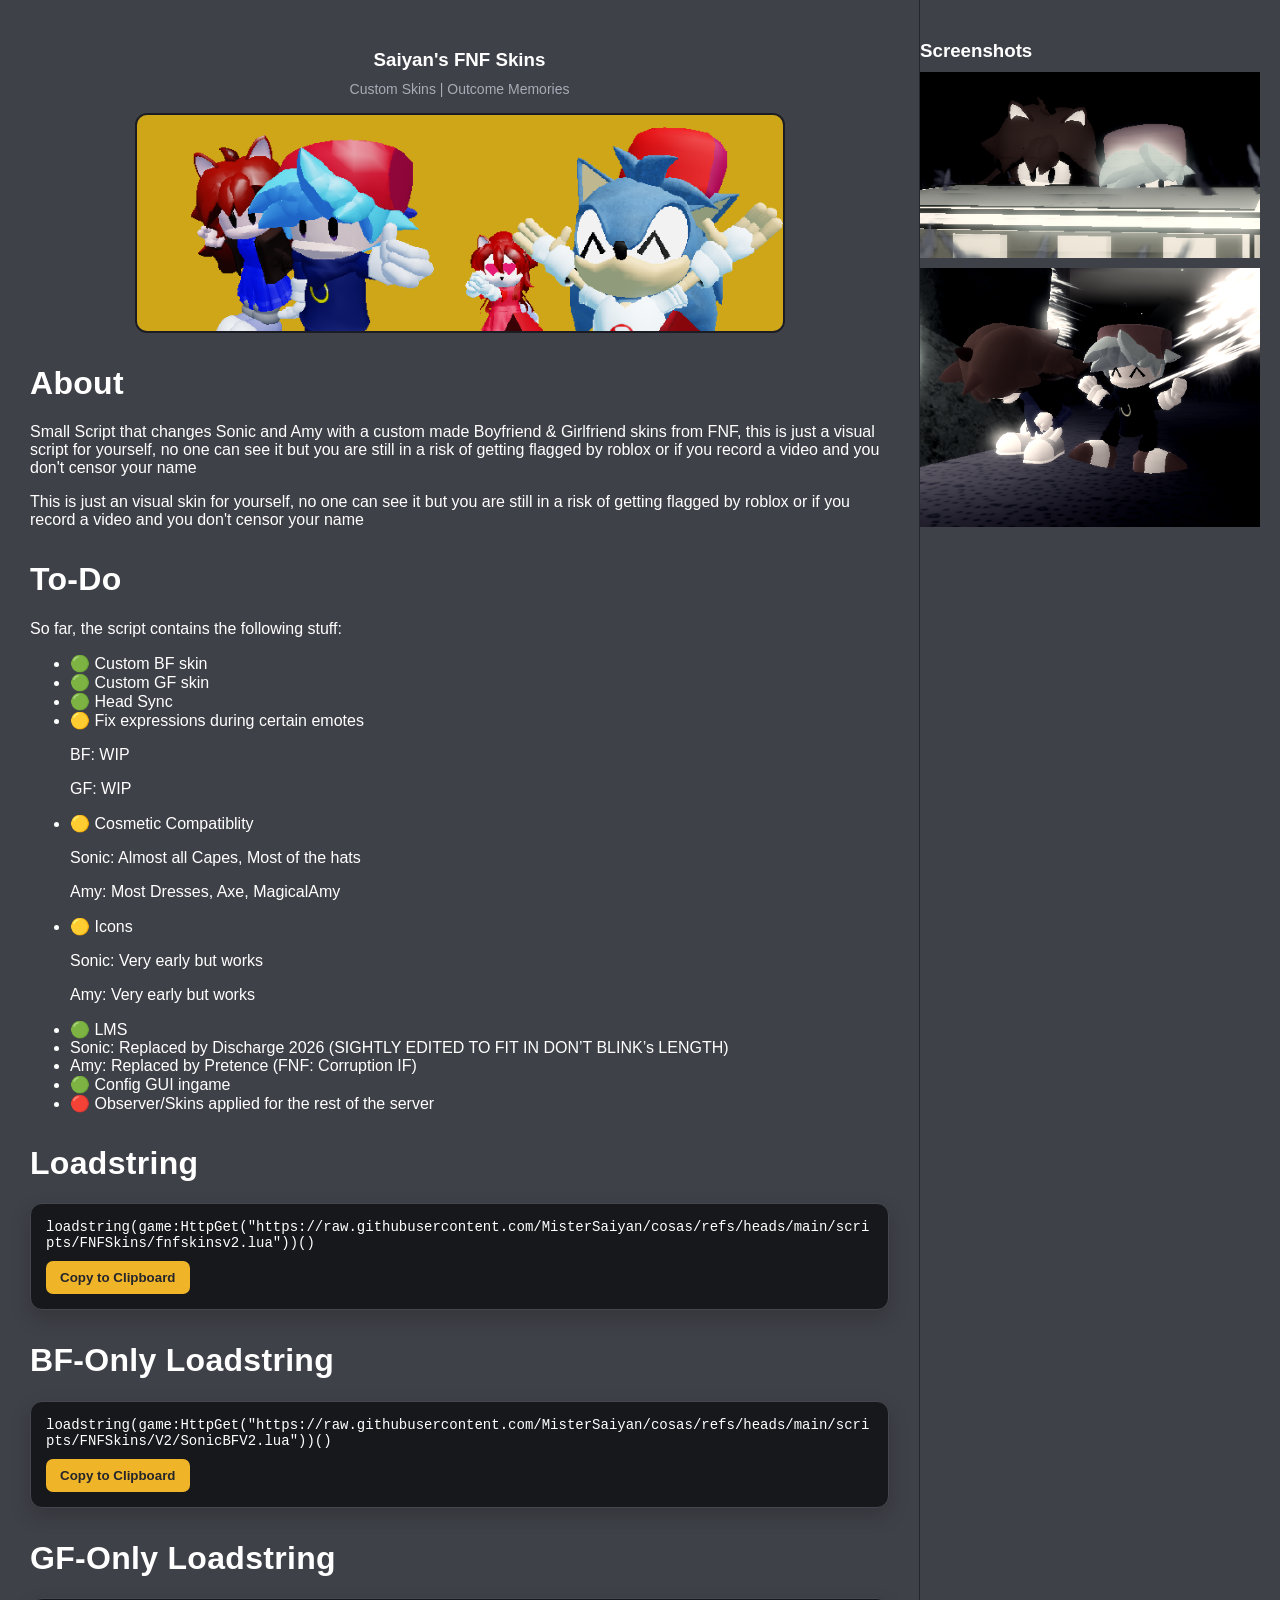
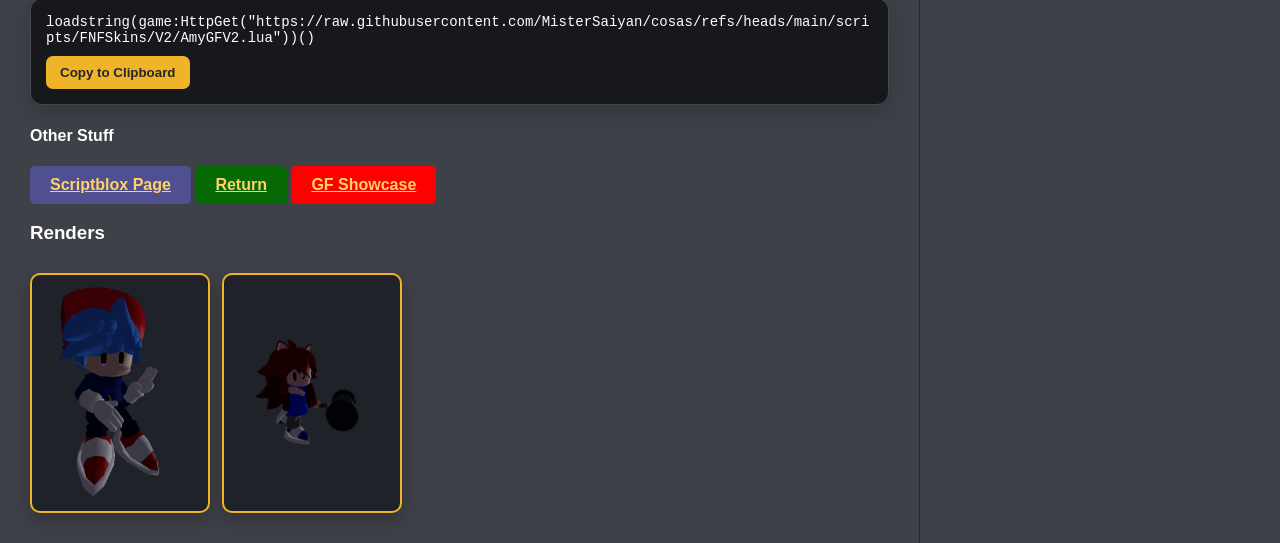
==== web/FNFSkinsV2/index.html @ 4db48367 "Add files via upload" ====
<!DOCTYPE html>
<html>
<head>
    <meta charset="UTF-8">
    <title>Saiyan's FNF Skins</title>
    <link rel="stylesheet" href = "estilo.css">
    <script src="script.js" defer></script>
</head>
<body>

<div class="contenedor">
    
<div class="derecha">

    <div class="centrar">
        <h3>Saiyan's FNF Skins</h3>
    <p class="version">Custom Skins | Outcome Memories</p>
        </div>
        <p>
            <img class="img-border" src="banner.png" alt="Silly SSonic" width="650" height="200">
        </p>

        <h1>About</h1>
        <p>
            Small Script that changes Sonic and Amy with a custom made
            Boyfriend & Girlfriend skins from FNF,
            this is just a visual script for yourself, no one can see it but you are still in a risk
            of getting flagged by roblox or if you record a video and you don't censor your name
            </p>
        <p>
            This is just an visual skin for yourself, no one can see it but you are still in a risk
            of getting flagged by roblox or if you record a video and you don't censor your name
        </p>

        <h1>To-Do</h1>
        <p>
            So far, the script contains the following stuff:
        </p>
        <ul>
<li>🟢 Custom BF skin</li>
<li>🟢 Custom GF skin</li>
<li>🟢 Head Sync</li>
<li>🟡 Fix expressions during certain emotes</li>
<p>BF: WIP</p>
<p>GF: WIP</p>
<li>🟡 Cosmetic Compatiblity</li>
<p>Sonic: Almost all Capes, Most of the hats</p>
<p>Amy: Most Dresses, Axe, MagicalAmy</p>
<li>🟡 Icons</li>
<p>Sonic: Very early but works</p>
<p>Amy: Very early but works</p>
<li>🟢 LMS</li>
<li>Sonic: Replaced by Discharge 2026 (SIGHTLY EDITED TO FIT IN DON’T BLINK’s LENGTH)</li>
<li>Amy: Replaced by Pretence (FNF: Corruption IF)</li>
<li>🟢 Config GUI ingame</li>
<li>🔴 Observer/Skins applied for the rest of the server</li>
        </ul>

        <h1>Loadstring</h1>
        <div class="loadstring-box">
            <p>
                <span class="loadstring">loadstring(game:HttpGet("https://raw.githubusercontent.com/MisterSaiyan/cosas/refs/heads/main/scripts/FNFSkins/fnfskinsv2.lua"))()
</span>
            </p>
            <button class="copy-button" type="button">Copy to Clipboard</button>
        </div>

                <h1>BF-Only Loadstring</h1>
                <div class="loadstring-box">
            <p>
                        <span class="loadstring">loadstring(game:HttpGet("https://raw.githubusercontent.com/MisterSaiyan/cosas/refs/heads/main/scripts/FNFSkins/V2/SonicBFV2.lua"))()
                        </span>
            </p>
                    <button class="copy-button" type="button">Copy to Clipboard</button>
        </div>

                        <h1>GF-Only Loadstring</h1>
                <div class="loadstring-box">
            <p>
                        <span class="loadstring">loadstring(game:HttpGet("https://raw.githubusercontent.com/MisterSaiyan/cosas/refs/heads/main/scripts/FNFSkins/V2/AmyGFV2.lua"))()
                        </span>
            </p>
                    <button class="copy-button" type="button">Copy to Clipboard</button>
        </div>

        <h4>Other Stuff</h4>

        <div class="Scriptblox-Button">
            <a href="https://scriptblox.com/script/(ANNIVERSARY)-Outcome-Memories-v0.2-UPDATED-FNF-Skins-for-Sonic-and-Amy-For-Outcome-Memories-0.2-227278" target="_blank">Scriptblox Page</a>
        </div>

        <div class="Return-Button">
            <a href="https://mistersaiyan.github.io/cosas/web/" target="_blank">Return</a>
        </div>
        <div class="Youtube-Button">
            <a href="https://www.youtube.com/watch?v=WiAgTkXF8jI&t" target="_blank">GF Showcase</a>
        </div>

            <h3>Renders</h3>
        <img class="img-background" src="boyfiendtransparent.png" alt="BF Render" width="300" height="400">
        <img class="img-background" src="girlfriendtransparent.png" alt="GF Render" width="500" height="400">

</div>

<div class="screenshots">
    <h3>Screenshots</h3>
    <img src="ejemplo1.png" alt="Screenshot 2" width="300" height="200">
    <img src="ejemplo2.png" alt="Screenshot 3" width="300" height="200">
</div>
---- web/FNFSkinsV2/estilo.css ----
body {
            font-family: Arial, sans-serif;
            background: #25262b;
            margin: 0;
            color: #f4f4f5;
        }

        * {
            box-sizing: border-box;
        }

        .version {
            margin-top: -8px;
            margin-bottom: 10px;

            opacity: 0.95;
            font-size: 14px;
            color: #aeb2bd;
        }

        .img-border {
            border: 2px solid #1c1c24;
            border-radius: 12px;
            display: block;
            margin: 0 auto;
            max-width: 100%;
            height: auto;
        }

        .centrar {
            text-align: center;
        }

        .loadstring-box {
            background: #17181c;
            padding: 15px;
            border-radius: 12px;
            margin-top: 20px;
            font-family: monospace;
            font-size: 14px;
            overflow-wrap: anywhere;
            border: 1px solid #444750;
            box-shadow: 0 8px 20px rgba(0, 0, 0, 0.18);
        }

        .loadstring-box p {
            margin: 0;
        }

        .Youtube-Button {
            display: inline-block;
            padding: 10px 20px;
            background-color: #ff0000;
            color: #1b1717;
            text-decoration: none;
            border-radius: 5px;
            font-weight: bold;
        }

        .Return-Button {
            display: inline-block;
            padding: 10px 20px;
            background-color: #066906;
            color: #1b1717;
            text-decoration: none;
            border-radius: 5px;
            font-weight: bold;
        }

        .Scriptblox-Button {
            display: inline-block;
            padding: 10px 20px;
            background-color: #505090;
            color: #1b1717;
            text-decoration: none;
            border-radius: 5px;
            font-weight: bold;
        }

        .loadstring-box + .loadstring-box {
            margin-top: 14px;
        }

        .contenedor {
            display: grid;
            grid-template-columns: minmax(0, 1fr) minmax(280px, 360px);
            width: 100%;
            min-height: 100vh;
            margin: 0 auto;
            background: #3f4148;
            color: white;
        }

        .izquierda {
            width: 280px;
            flex-shrink: 0;

            background: linear-gradient(
                180deg,
                #199c56,
                #cf3700 
            );
            color: white;
            padding: 30px;
            border-left: 2px solid #30303a;
            border-right: 2px solid #30303a;
            font-size: 14px;
        }

        .derecha {
            min-width: 0;
            padding: 30px;
            border-right: 1px solid #25262b;
        }

        h1, h2 {
            margin-top: 0;
        }

        h1 {
            margin-top: 32px;
            color: #ffffff;
            letter-spacing: 0.3px;
        }

        h3 {
            color: #ffffff;
        }

        button {
            margin-top: 10px;
            padding: 9px 14px;
            border: 0;
            border-radius: 7px;
            background: #f0b429;
            color: #25262b;
            font-weight: bold;
            cursor: pointer;
        }

        button:hover {
            background: #ffd166;
        }

        a {
            color: #ffd166;
        }

        .bio {
    line-height: 1.6;
}

.estado {
    margin-top: 20px;
    padding: 15px;

    background: #111;

    border-radius: 12px;

    line-height: 1.3;
}

.img-background {
    display: inline-block;
    width: 180px;
    height: 240px;
    margin: 10px 8px 0 0;
    padding: 8px;
    object-fit: contain;
    vertical-align: top;
    background: #202229;
    border: 2px solid #f0b429;
    border-radius: 10px;
    box-shadow: 0 8px 18px rgba(0, 0, 0, 0.22);
}

.screenshots {
    min-width: 0;
    display: grid;
    grid-template-columns: 1fr;
    gap: 10px;
    margin-top: 20px;
    padding: 0 20px 20px 0;
    align-content: start;
}

.screenshots h3 {
    margin: 20px 0 0;
}

.screenshots img {
    display: block;
    width: 100%;
    height: auto;
}

@media (max-width: 800px) {
    .contenedor {
        grid-template-columns: 1fr;
    }

    .derecha {
        padding: 20px;
    }

    .screenshots {
        grid-template-columns: repeat(auto-fit, minmax(220px, 1fr));
        padding: 0 20px 20px;
    }

    .screenshots h3 {
        grid-column: 1 / -1;
    }
}
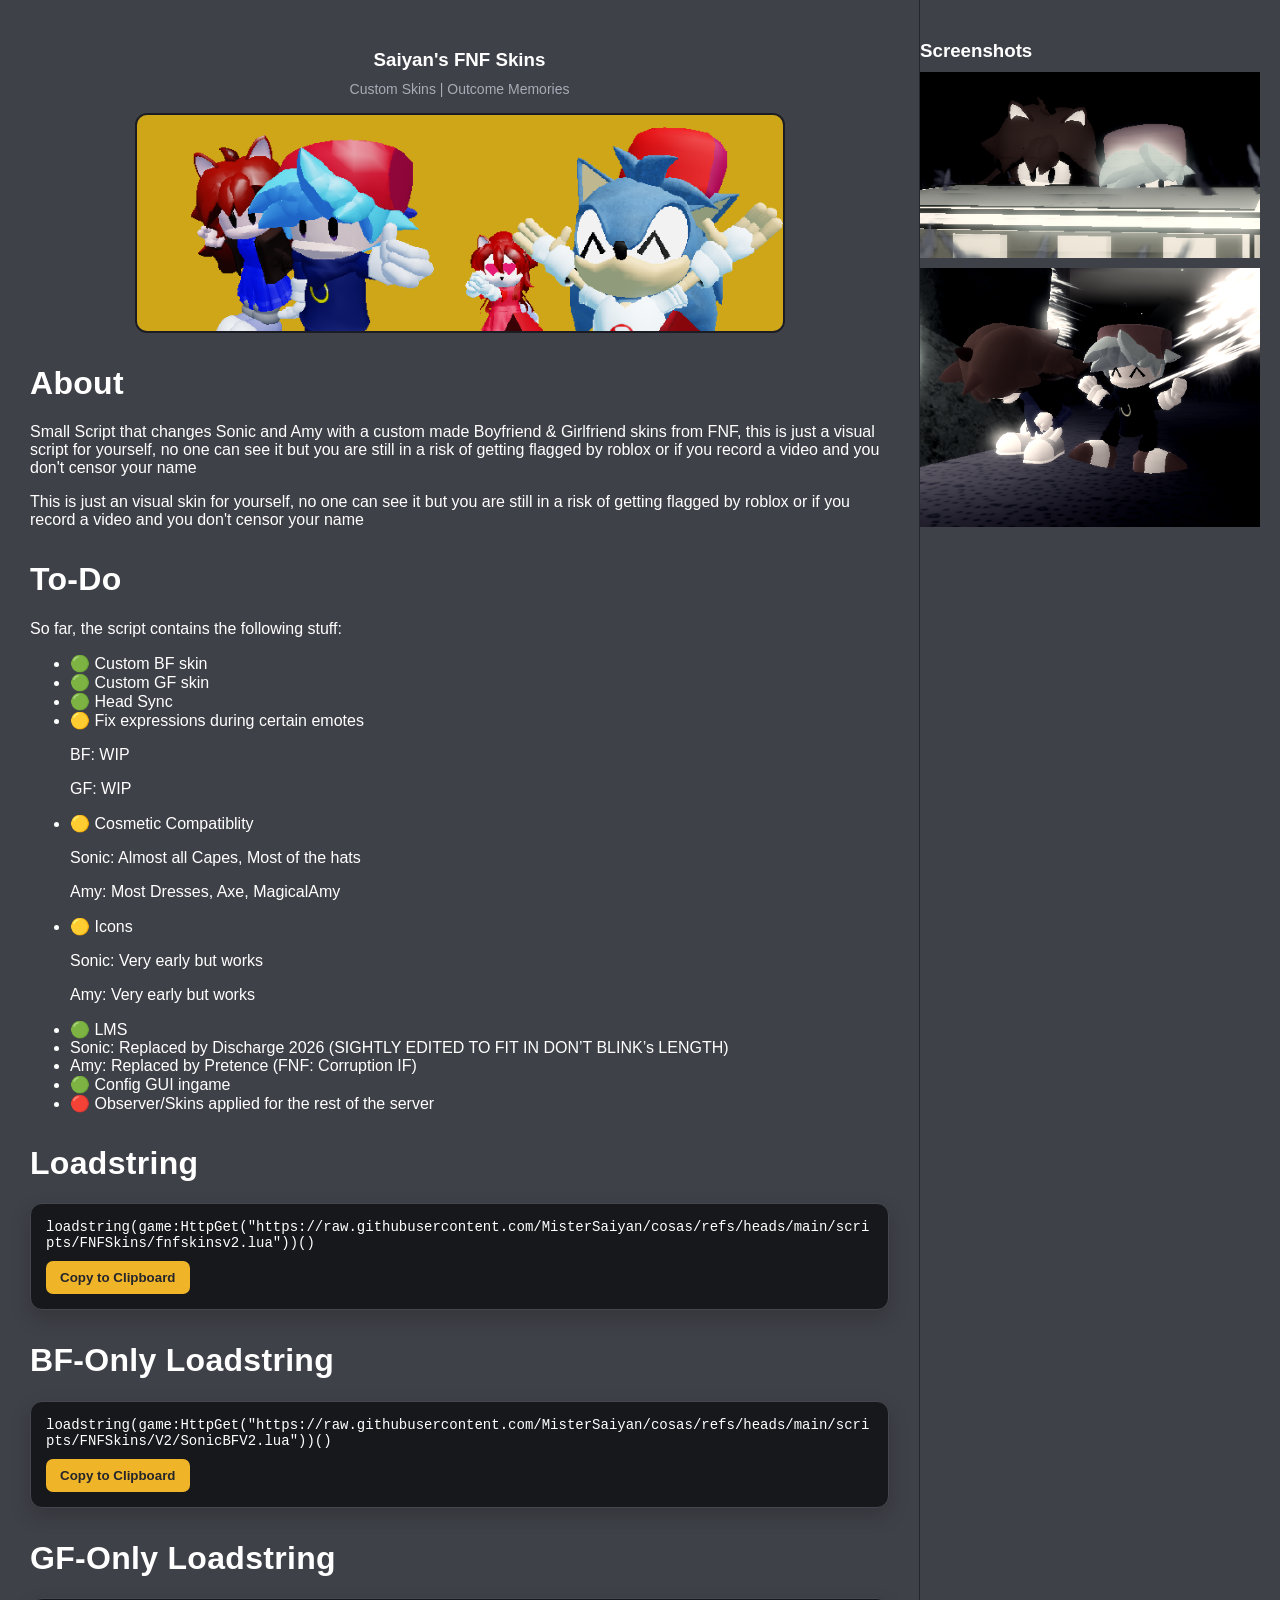
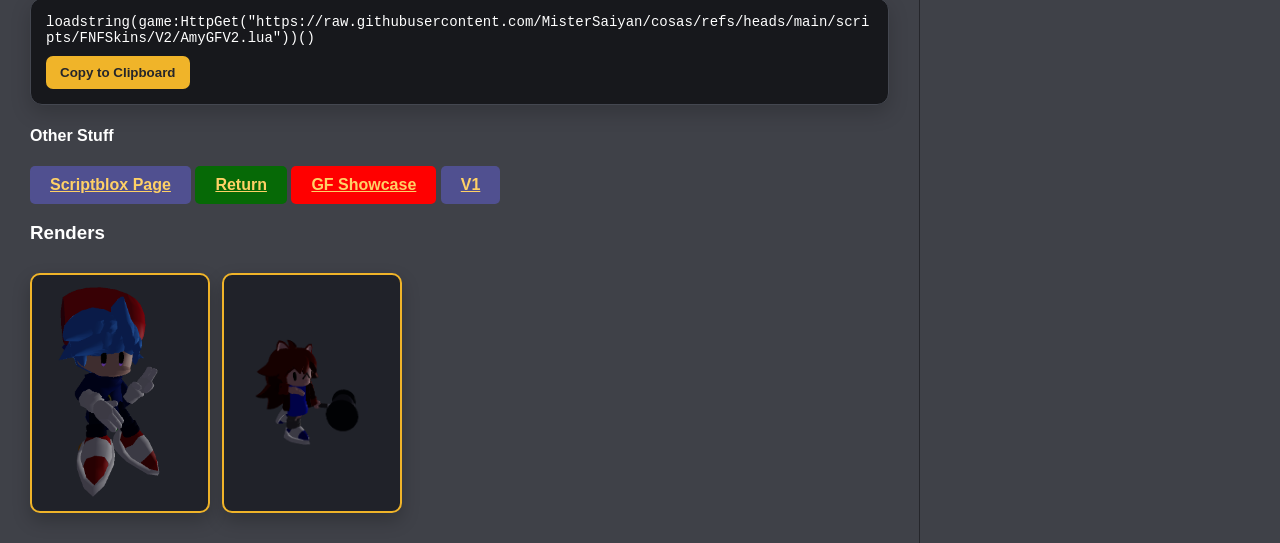
==== commit 74891956: "Fix HTML formatting and add version button" ====
--- a/web/FNFSkinsV2/index.html
+++ b/web/FNFSkinsV2/index.html
@@ -95,6 +95,9 @@
         <div class="Youtube-Button">
             <a href="https://www.youtube.com/watch?v=WiAgTkXF8jI&t" target="_blank">GF Showcase</a>
         </div>
+        <div class="ChangeVersion-Button">
+            <a href="https://mistersaiyan.github.io/cosas/web/FNFSkinsV2/V1/">V1</a>
+        </div>
 
             <h3>Renders</h3>
         <img class="img-background" src="boyfiendtransparent.png" alt="BF Render" width="300" height="400">
--- a/web/FNFSkinsV2/estilo.css
+++ b/web/FNFSkinsV2/estilo.css
@@ -68,6 +68,16 @@
         }
 
         .Scriptblox-Button {
+            display: inline-block;
+            padding: 10px 20px;
+            background-color: #505090;
+            color: #1b1717;
+            text-decoration: none;
+            border-radius: 5px;
+            font-weight: bold;
+        }
+
+        .ChangeVersion-Button {
             display: inline-block;
             padding: 10px 20px;
             background-color: #505090;
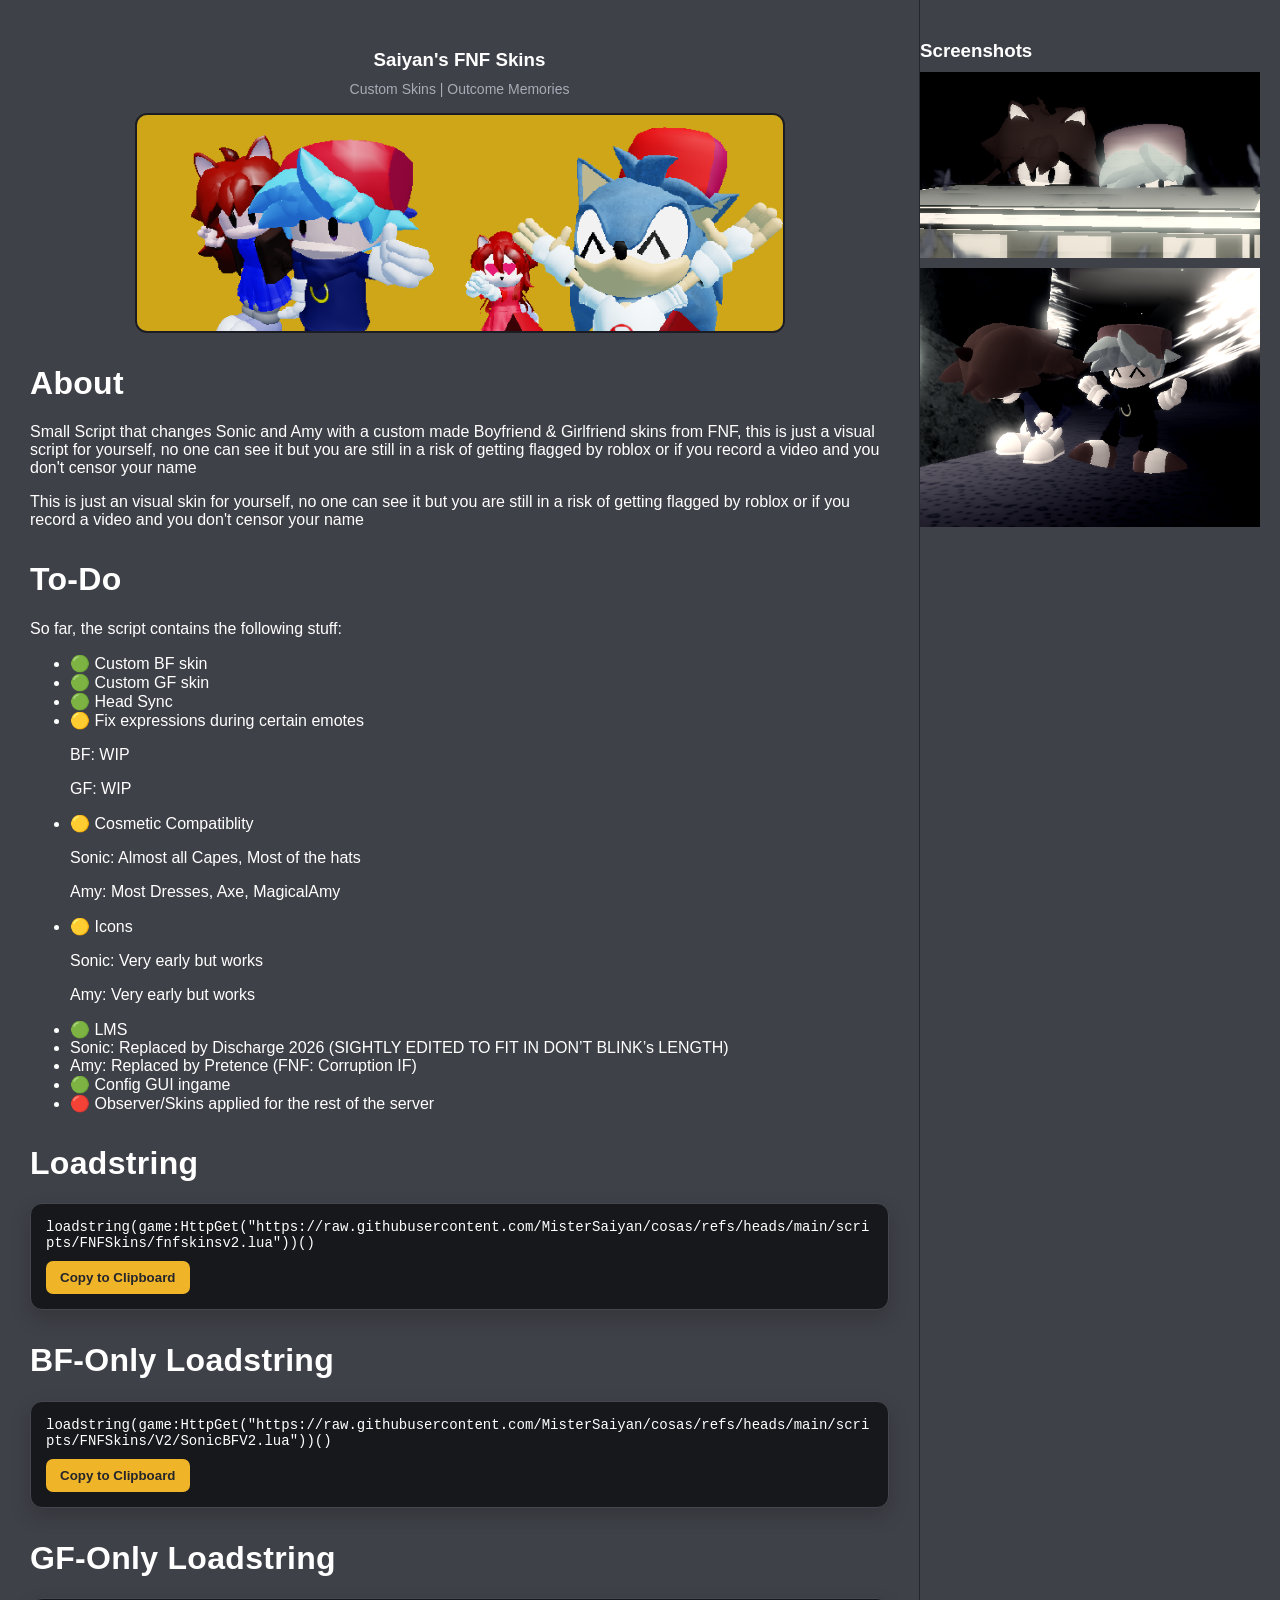
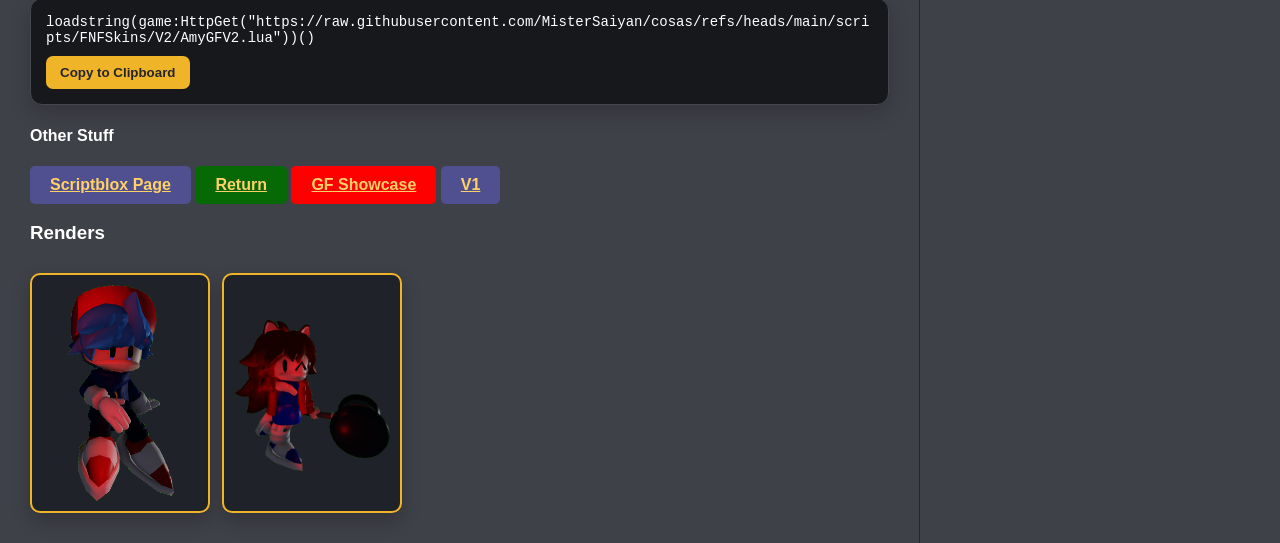
==== commit 531dbb49: "Fix HTML formatting and update content" ====
--- a/web/FNFSkinsV2/index.html
+++ b/web/FNFSkinsV2/index.html
@@ -90,7 +90,7 @@
         </div>
 
         <div class="Return-Button">
-            <a href="https://mistersaiyan.github.io/cosas/web/" target="_blank">Return</a>
+            <a href="https://mistersaiyan.github.io/cosas/web/">Return</a>
         </div>
         <div class="Youtube-Button">
             <a href="https://www.youtube.com/watch?v=WiAgTkXF8jI&t" target="_blank">GF Showcase</a>
@@ -100,8 +100,8 @@
         </div>
 
             <h3>Renders</h3>
-        <img class="img-background" src="boyfiendtransparent.png" alt="BF Render" width="300" height="400">
-        <img class="img-background" src="girlfriendtransparent.png" alt="GF Render" width="500" height="400">
+        <img class="img-background" src="bfrender.png" alt="BF Render" width="300" height="400">
+        <img class="img-background" src="gfrender.png" alt="GF Render" width="500" height="400">
 
 </div>
 
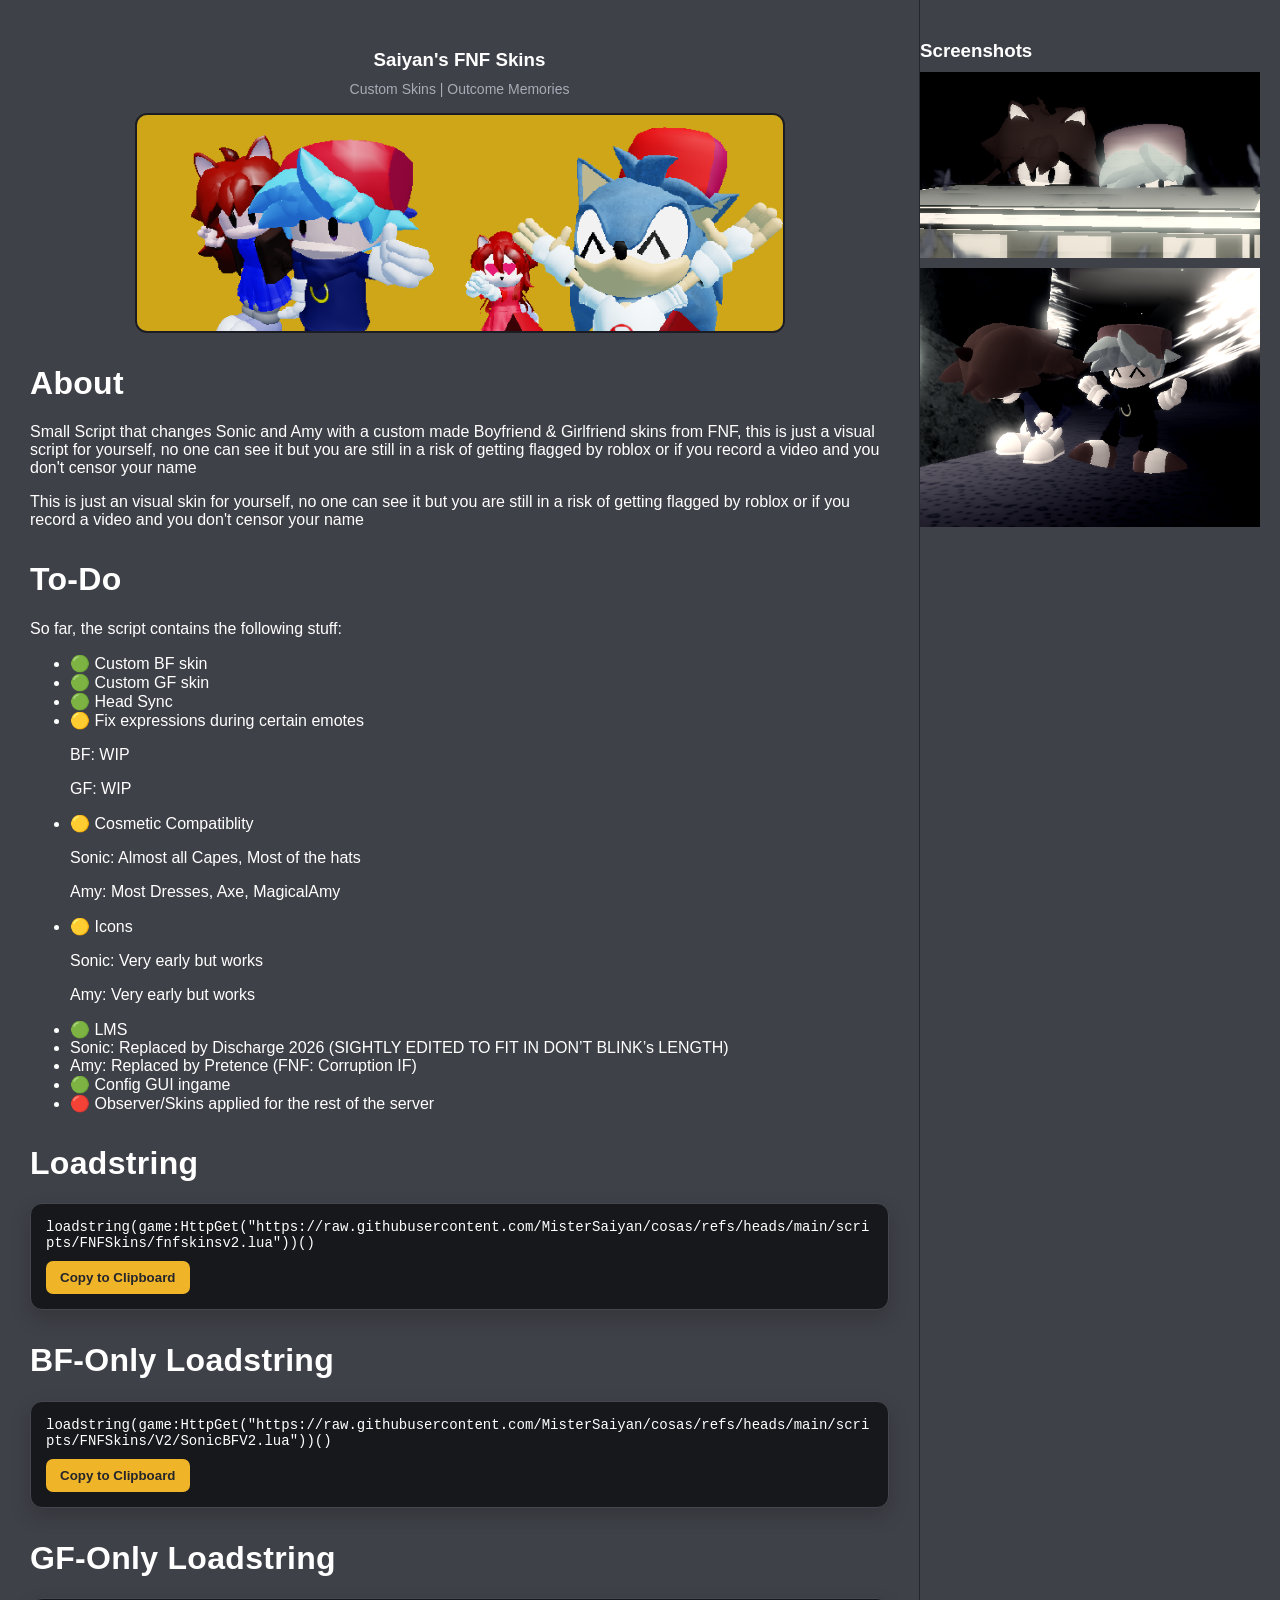
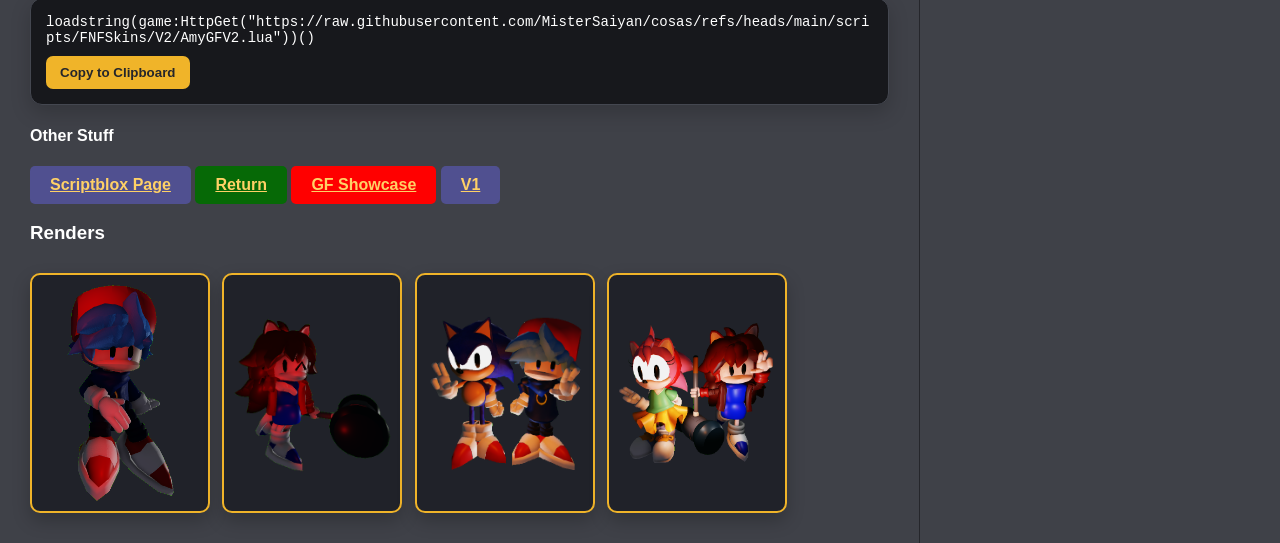
==== commit 3071b086: "Update index.html with new render images Added new render images and updated existing content." ====
--- a/web/FNFSkinsV2/index.html
+++ b/web/FNFSkinsV2/index.html
@@ -102,7 +102,9 @@
             <h3>Renders</h3>
         <img class="img-background" src="bfrender.png" alt="BF Render" width="300" height="400">
         <img class="img-background" src="gfrender.png" alt="GF Render" width="500" height="400">
-
+        <img class="img-background" src="rendertest.png" alt="Sonic + BF Render" width="500" height="400">
+        <img class="img-background" src="pruebarendergf.png" alt="Amy + GF Render" width="500" height="400">
+    
 </div>
 
 <div class="screenshots">
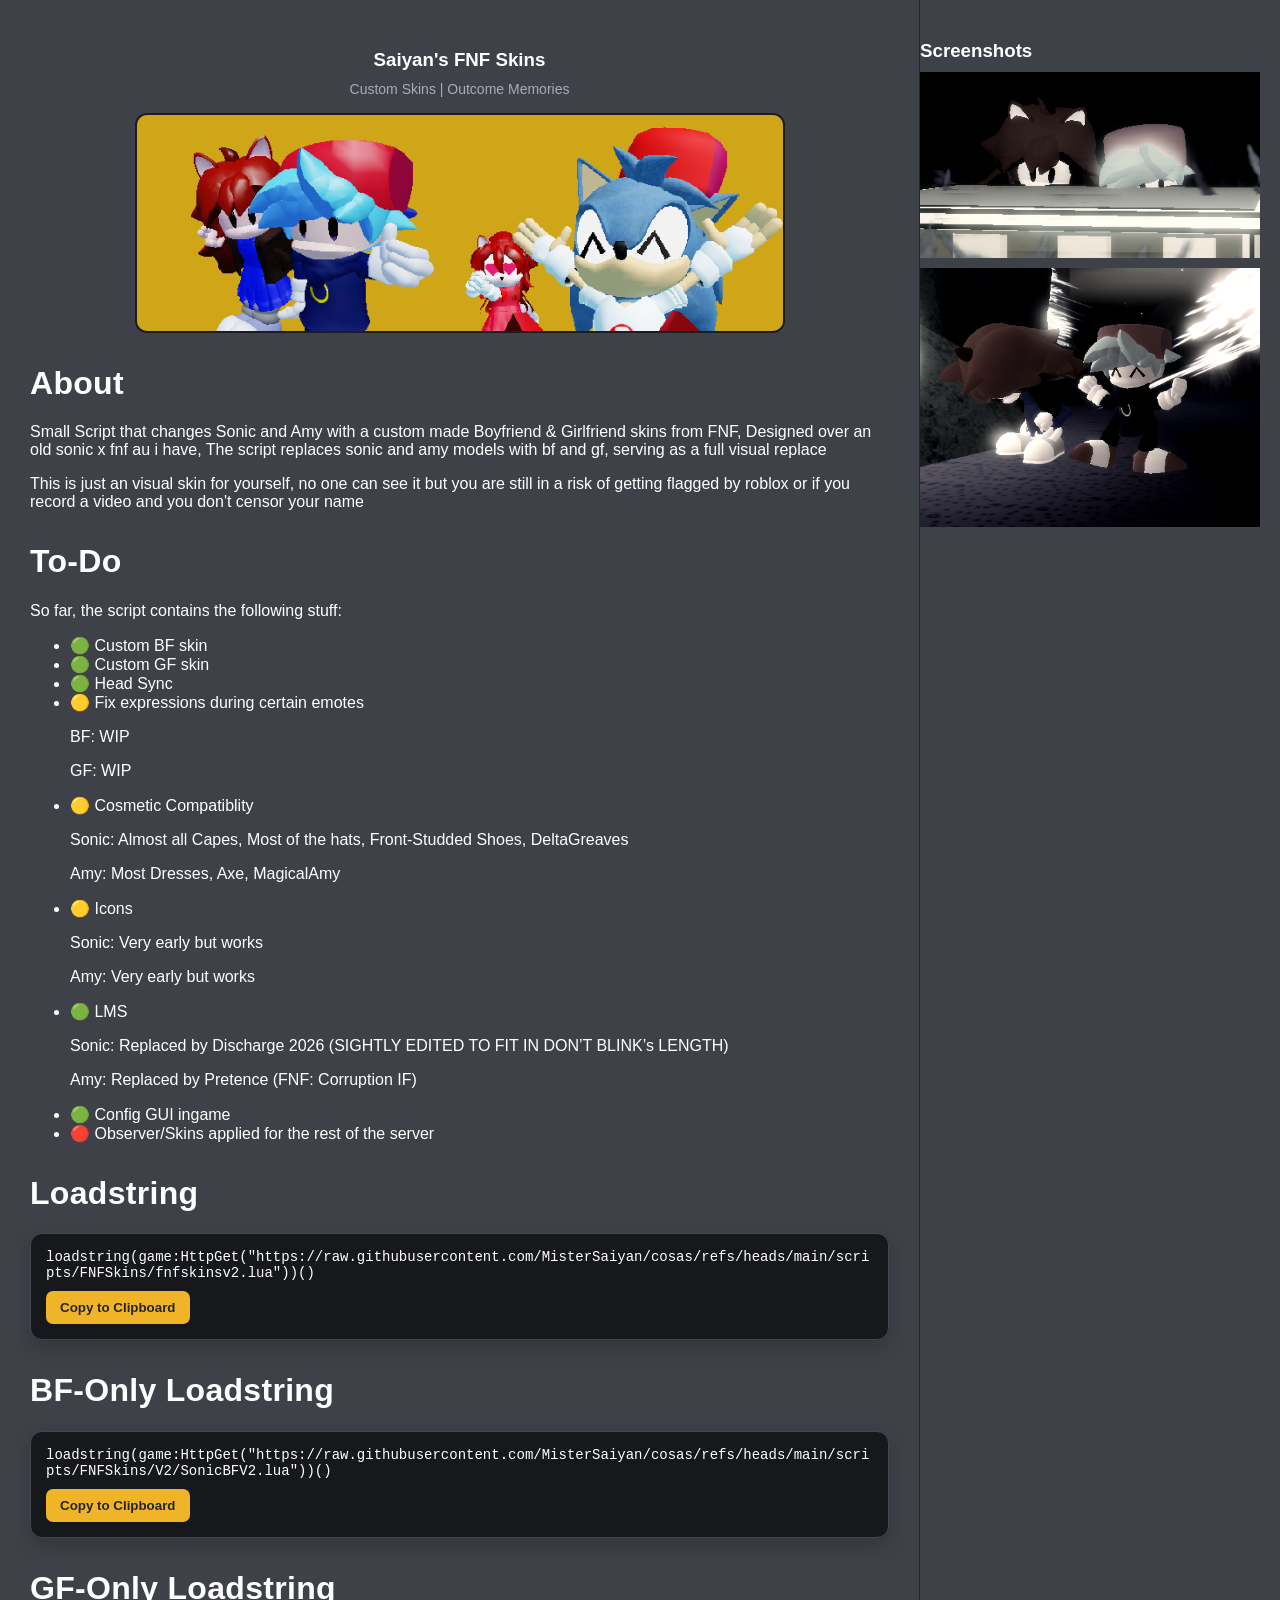
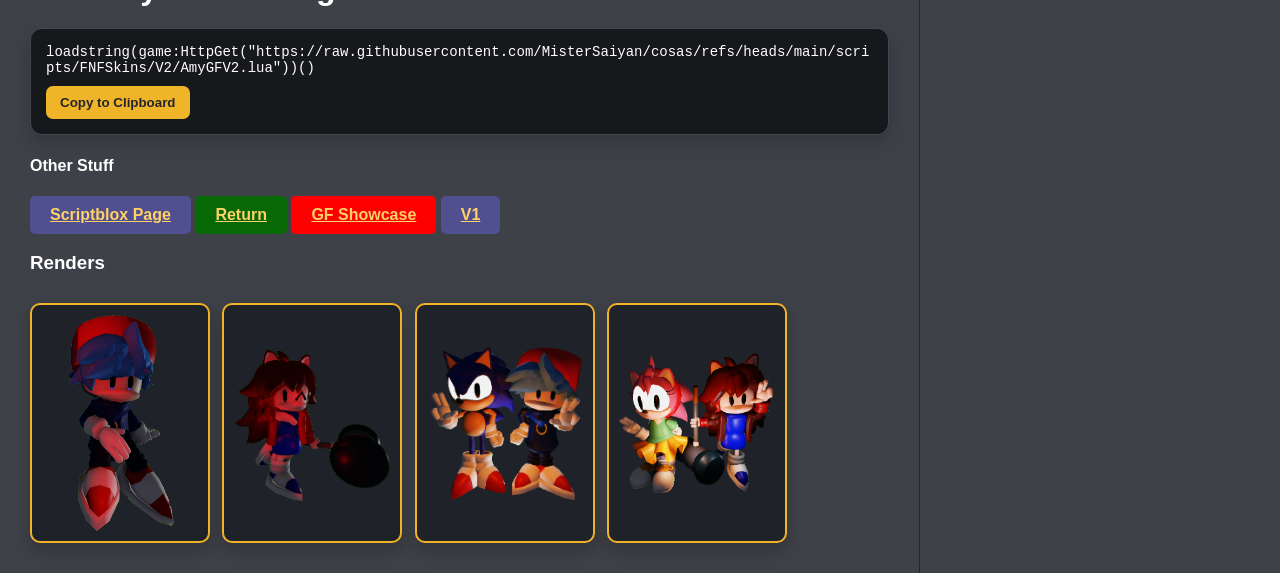
==== commit a5a44ff5: "Update index.html" ====
--- a/web/FNFSkinsV2/index.html
+++ b/web/FNFSkinsV2/index.html
@@ -23,9 +23,8 @@
         <h1>About</h1>
         <p>
             Small Script that changes Sonic and Amy with a custom made
-            Boyfriend & Girlfriend skins from FNF,
-            this is just a visual script for yourself, no one can see it but you are still in a risk
-            of getting flagged by roblox or if you record a video and you don't censor your name
+            Boyfriend & Girlfriend skins from FNF, Designed over an old sonic x fnf au i have,
+            The script replaces sonic and amy models with bf and gf, serving as a full visual replace
             </p>
         <p>
             This is just an visual skin for yourself, no one can see it but you are still in a risk
@@ -44,14 +43,14 @@
 <p>BF: WIP</p>
 <p>GF: WIP</p>
 <li>🟡 Cosmetic Compatiblity</li>
-<p>Sonic: Almost all Capes, Most of the hats</p>
+<p>Sonic: Almost all Capes, Most of the hats, Front-Studded Shoes, DeltaGreaves</p>
 <p>Amy: Most Dresses, Axe, MagicalAmy</p>
 <li>🟡 Icons</li>
 <p>Sonic: Very early but works</p>
 <p>Amy: Very early but works</p>
 <li>🟢 LMS</li>
-<li>Sonic: Replaced by Discharge 2026 (SIGHTLY EDITED TO FIT IN DON’T BLINK’s LENGTH)</li>
-<li>Amy: Replaced by Pretence (FNF: Corruption IF)</li>
+<p>Sonic: Replaced by Discharge 2026 (SIGHTLY EDITED TO FIT IN DON’T BLINK’s LENGTH)</p>
+<p>Amy: Replaced by Pretence (FNF: Corruption IF)</p>
 <li>🟢 Config GUI ingame</li>
 <li>🔴 Observer/Skins applied for the rest of the server</li>
         </ul>
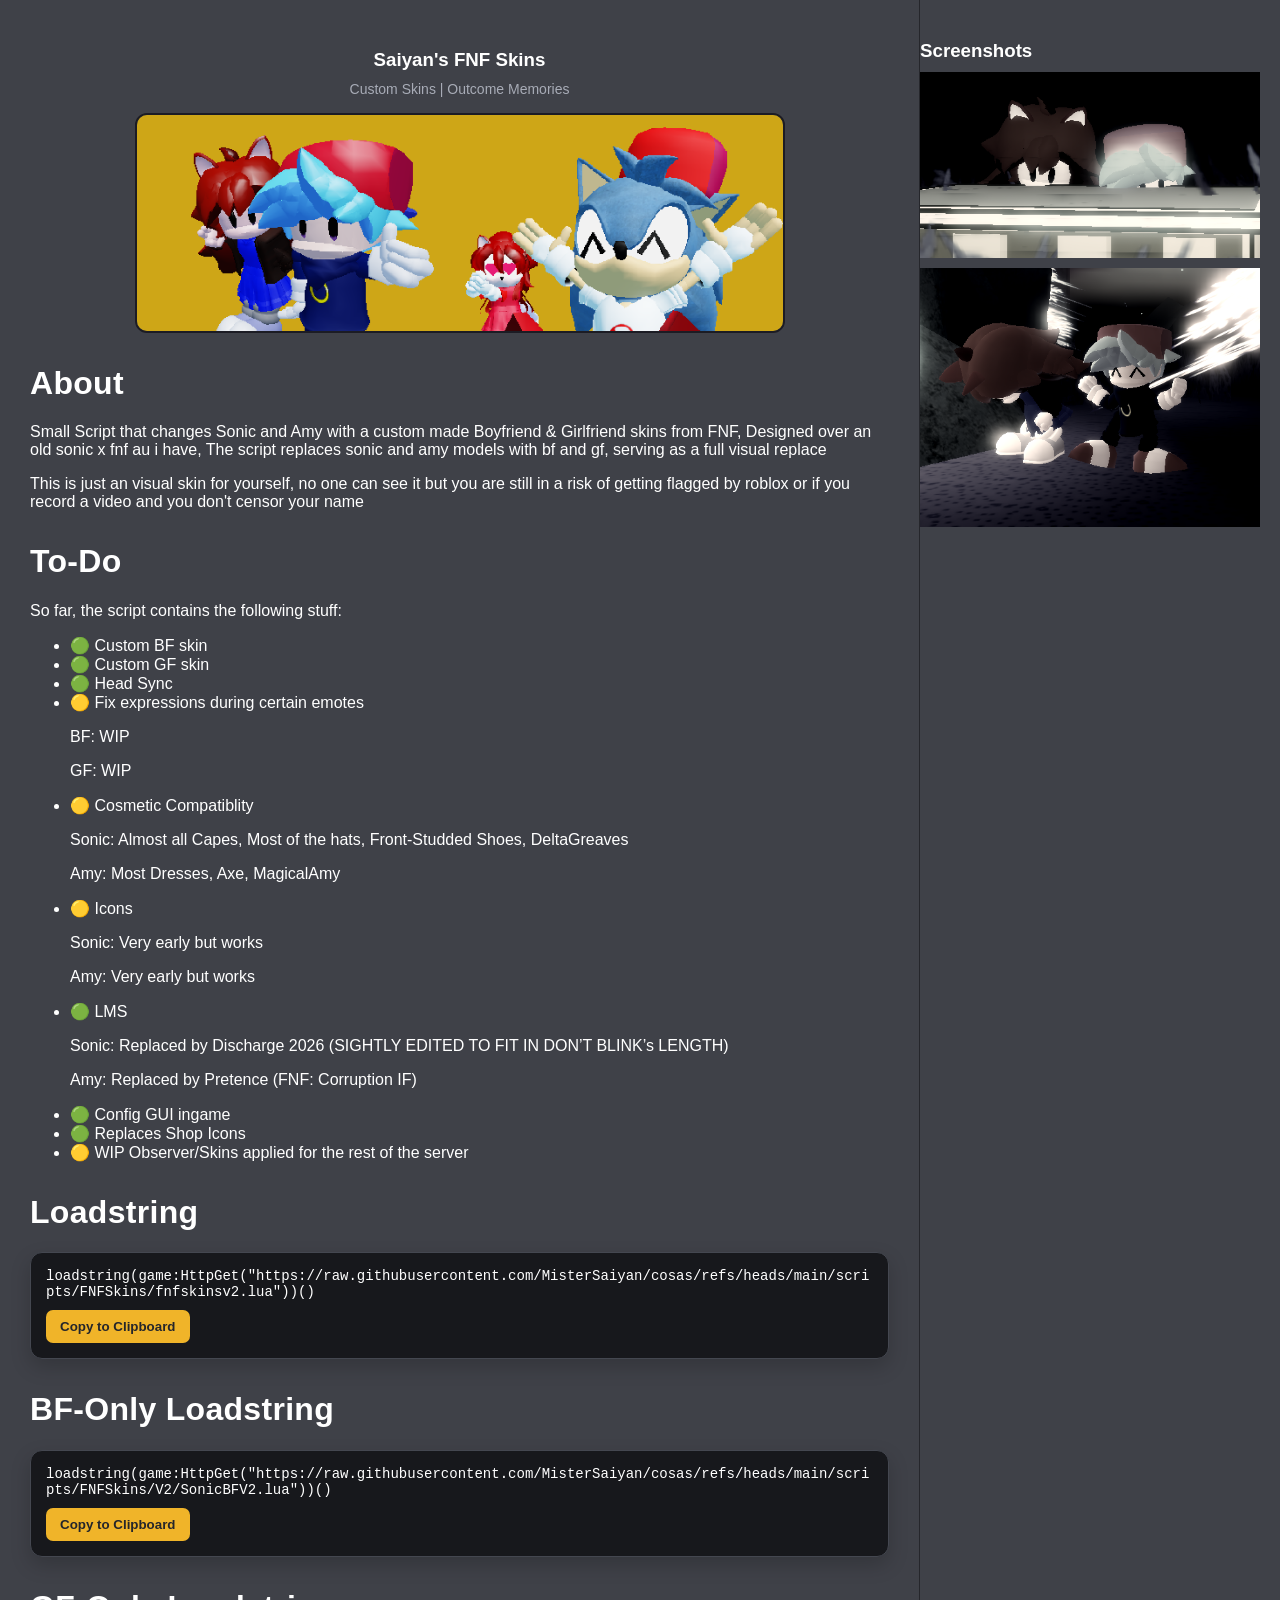
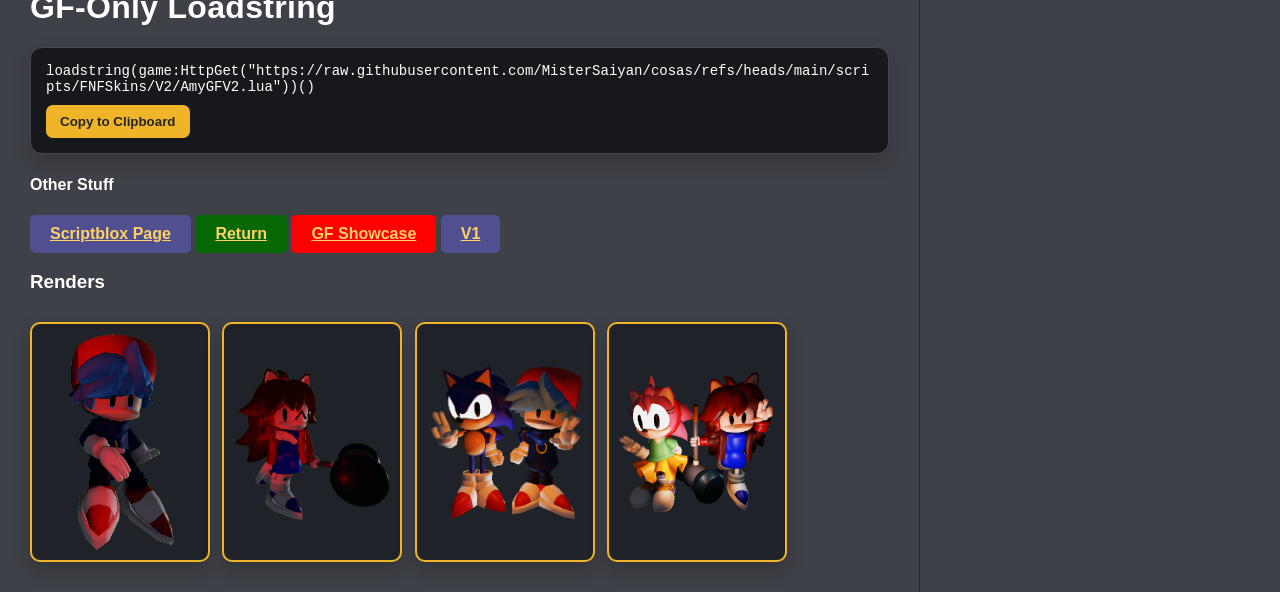
==== commit 9b87604a: "Fix HTML formatting and update content" ====
--- a/web/FNFSkinsV2/index.html
+++ b/web/FNFSkinsV2/index.html
@@ -52,7 +52,8 @@
 <p>Sonic: Replaced by Discharge 2026 (SIGHTLY EDITED TO FIT IN DON’T BLINK’s LENGTH)</p>
 <p>Amy: Replaced by Pretence (FNF: Corruption IF)</p>
 <li>🟢 Config GUI ingame</li>
-<li>🔴 Observer/Skins applied for the rest of the server</li>
+<li>🟢 Replaces Shop Icons</li>
+<li>🟡 WIP Observer/Skins applied for the rest of the server</li>
         </ul>
 
         <h1>Loadstring</h1>
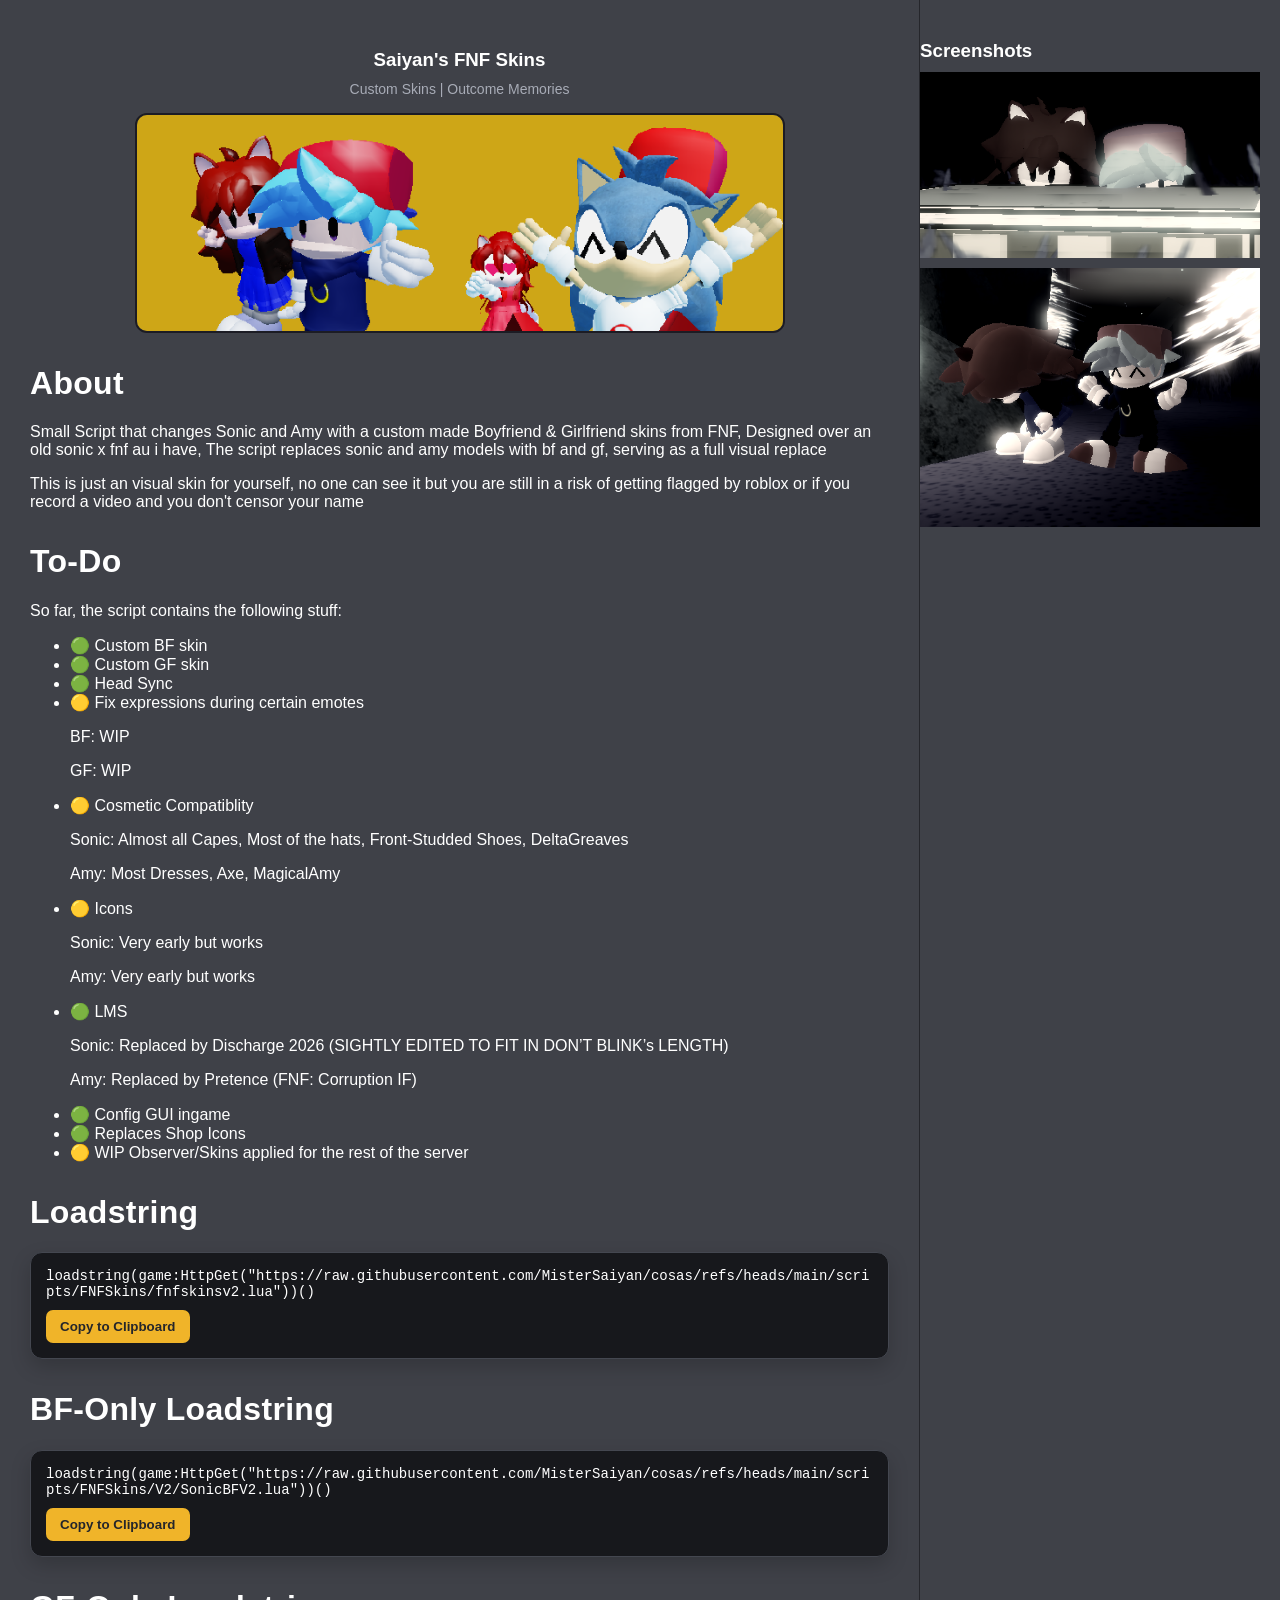
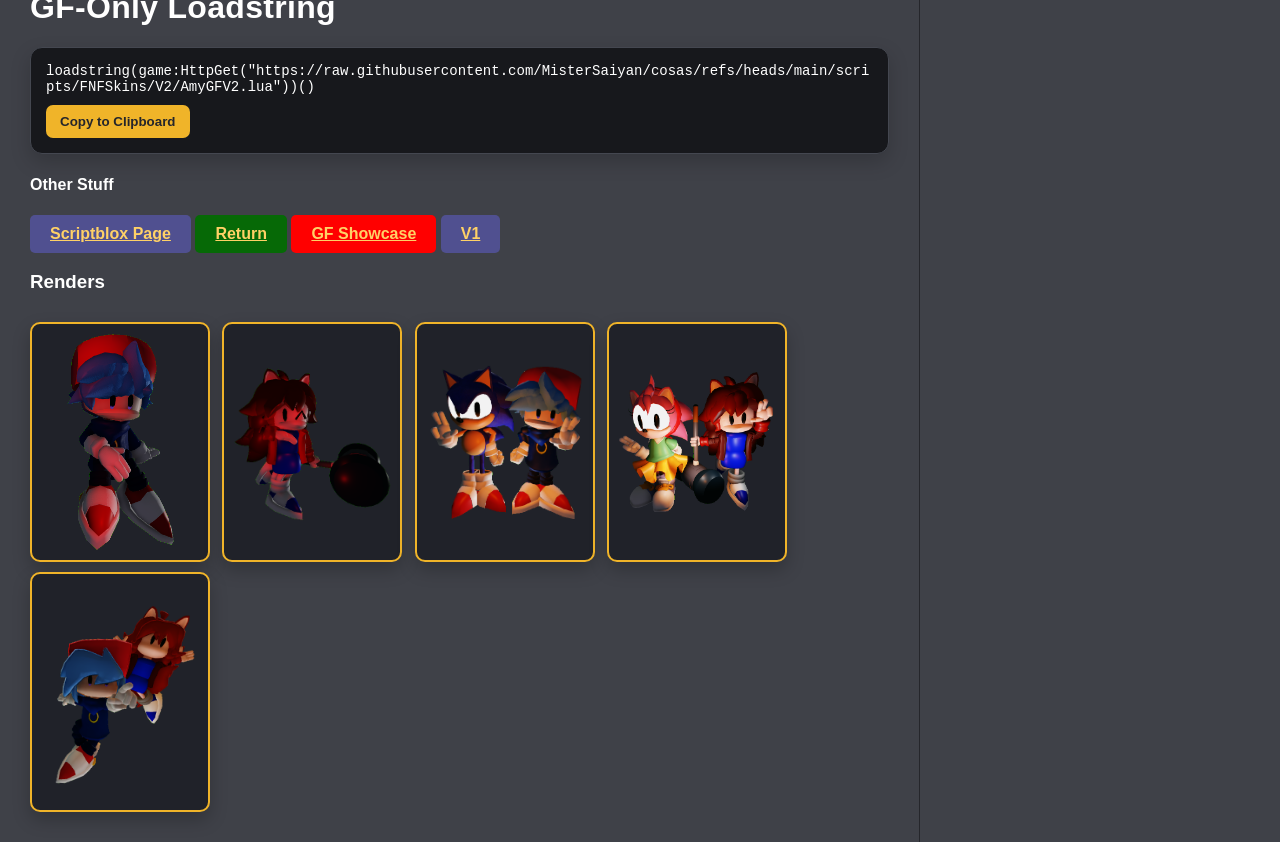
==== commit 2bae16fe: "Fix HTML formatting and add new render image" ====
--- a/web/FNFSkinsV2/index.html
+++ b/web/FNFSkinsV2/index.html
@@ -104,6 +104,7 @@
         <img class="img-background" src="gfrender.png" alt="GF Render" width="500" height="400">
         <img class="img-background" src="rendertest.png" alt="Sonic + BF Render" width="500" height="400">
         <img class="img-background" src="pruebarendergf.png" alt="Amy + GF Render" width="500" height="400">
+        <img class="img-background" src="renderv2.png" alt="Main Render" width="500" height="400">
     
 </div>
 
